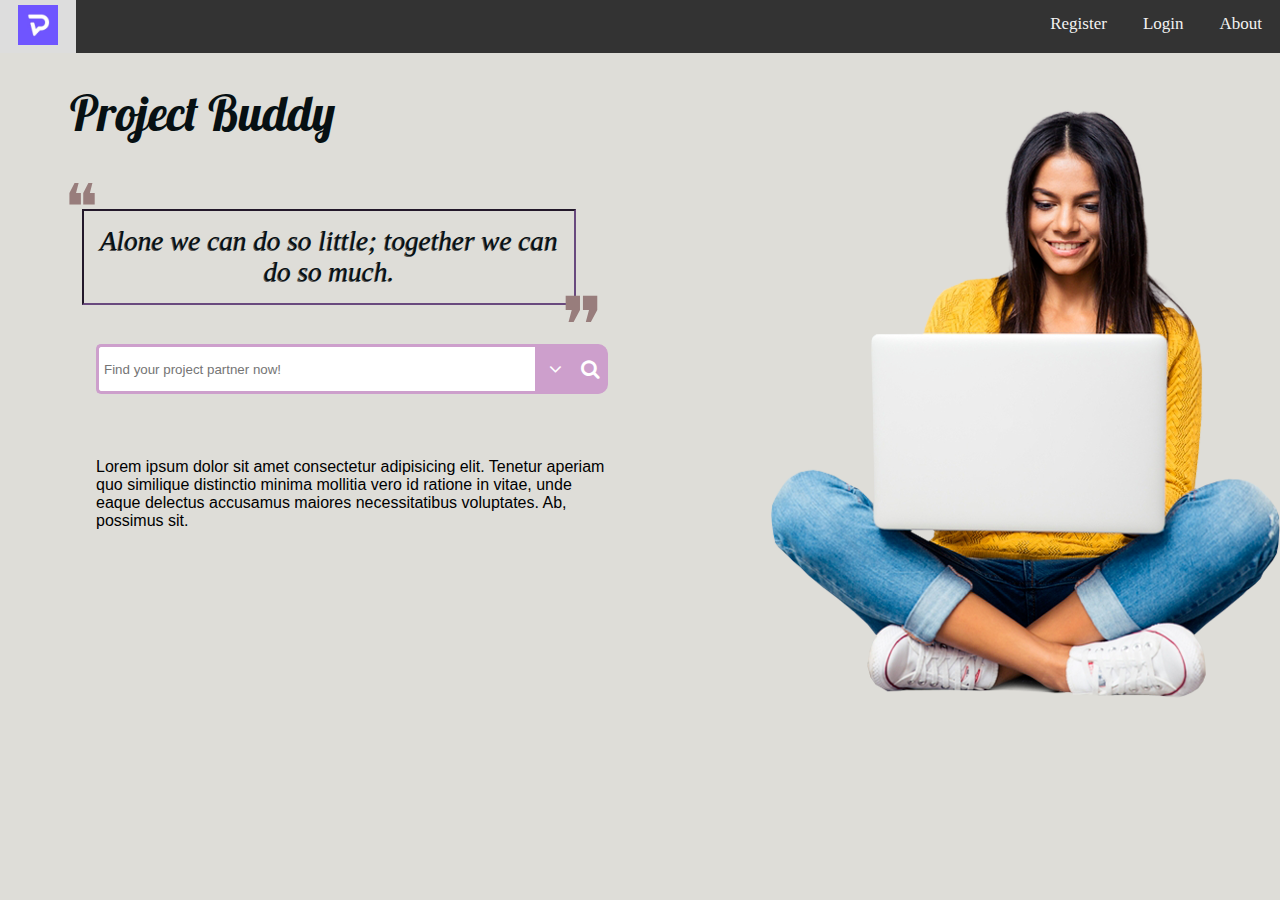
==== index.html @ 81c308a3 "first" ====
<!DOCTYPE html>
<html lang="en">

<head>
    <meta charset="UTF-8">
    <meta name="viewport" content="width=device-width, initial-scale=1.0">
    <meta http-equiv="X-UA-Compatible" content="ie=edge">
    <link rel="icon" type="image/jpg" href="img/logopp.jpg">
    <title>Project Partner Finder</title>
    <link rel="stylesheet" href="Style.css">
    <link href='https://fonts.googleapis.com/css?family=Lobster' rel='stylesheet'>
</head>

<body>

    <header>
        <link rel="stylesheet"
            href="https://cdnjs.cloudflare.com/ajax/libs/font-awesome/4.7.0/css/font-awesome.min.css">

    </header>
    <div class="topnav" id="myTopnav">
        <a class="navbar-brand" href="index.html"><img src="img/logopp.jpg" alt="Logo" style="width:40px;"></a>
        <a href="about.html">About</a>
        <a href="login.html">Login</a>
        <a href="register.html">Register</a>
        <a href="javascript:void(0);" class="icon" onclick="myFunction()">
            <i class="fa fa-bars"></i>
        </a>
    </div>
    <script>function myFunction() {
            var x = document.getElementById("myTopnav");
            if (x.className === "topnav") {
                x.className += " responsive";
            } else {
                x.className = "topnav";
            }
        }
    </script>
    <h1>Project Buddy</h1>
    <img class="mainimg" src="img/transparent.png" alt="mainimg">
    <div class="quote">
        <span class="left">❝</span>
        <blockquote>
            Alone we can do so little;
            together we can do so much.
        </blockquote>
        <span class="right">❞</span>
    </div>
    


    <div class="searchbar1">
        <div class="search">
            <input type="text" class="searchTerm" placeholder="Find your project partner now!">
            <div class="dropdown">
                <button class="drpbtn">
                    <i class="fa fa-angle-down"></i></button>
                <div class="ctx">
                    <a href="#">Search by Technology</a>
                    <a href="#">Search by College</a>
                    <a href="#">Search by Location</a>
                </div>
            </div>
            <button type="submit" class="searchButton">
                <i class="fa fa-search"></i>
            </button>

        </div>
    </div>
    <div class="description">Lorem ipsum dolor sit amet consectetur adipisicing elit.
        Tenetur aperiam quo similique distinctio minima mollitia vero id
        ratione in vitae, unde eaque delectus accusamus maiores necessitatibus voluptates.
        Ab, possimus sit.</div>
</body>

</html>
---- Style.css ----
*
{
  margin:0;
  border:0;
  padding:0;
}
h1{

  padding:30px;
  width:60%;
  margin-bottom: -5%;
  font-weight: lighter;
  font-family: 'Lobster';
  font-size: 3em;
  color: #071013;
  margin-left: 40px;
}
body {

  overflow-y: scroll;

  background-color: #deddd8;

}
.mainimg
{
  float:right;
}

.topnav {
  background-color: #333;
  overflow: hidden;
  display: block;
  width:100%;
}

/* Style the links inside the navigation bar */
.topnav a {
  float: right;
  display: block;
  color: #f2f2f2;
  text-align: center;
  padding: 14px 18px;
  text-decoration: none;
  font-size: 17px;
}

/* Change the color of links on hover */
.topnav a:hover {
  background-color: #ddd;
  color: black;
}

/* Add an active class to highlight the current page */
.topnav a.active {
  background-color: #4E8098;
  color: white;
}

/* Hide the link that should open and close the topnav on small screens */
.topnav .icon {
  display: none;
}

@media screen and (max-width: 600px) {
  .topnav a:not(:first-child) {
    display: none;
  }

  .topnav a.icon {
    float: right;
    display: block;
  }
}

/* The "responsive" class is added to the topnav with JavaScript when the user clicks on the icon. This class makes the topnav look good on small screens (display the links vertically instead of horizontally) */
@media screen and (max-width: 600px) {
  .topnav.responsive {
    position: relative;
  }

  .topnav.responsive a.icon {
    position: absolute;
    right: 0;
    top: 0;
  }

  .topnav.responsive a {
    float: none;
    display: block;
    text-align: left;
  }
}
.quote{
  text-align: center;
  font-size: 1.7em;
  margin: auto;
  padding: 15px;
  border: 2px rgb(105, 73, 126) ;
  border-style: inset;
  max-width: 36%;
  max-height: max-content;
  position: relative;
  margin-top: 100px;
  margin-left: 3em;
  margin-bottom:-1.5em;
  
}

blockquote{
  color: #071013;
  text-shadow: -1px 1px #555;
  font-style: italic;
  position: relative;
  z-index: 20;
}
@media only screen and (max-width: 800px) {
  .quote
  {
    position: absolute;
    margin-top: 9em;
  }
  .searchbar1{
    width: 800px;
    margin-right: -10em;
  } 
}
.left{
  position: absolute;
  top: -40px;
  left: -20px;
  width: 150px;
  text-align: left;
  z-index: 10;
  font-size: 4rem;
  color: #987D7C;
  
}
.right{
  position: absolute;
  bottom: -70px;
  right: -30px;
  width: 150px;
  text-align: right;
  z-index: 10;
  font-size: 5rem;
  color: #987D7C;
  
}

.description{
  width:40%;
  margin-top: 4em;
  margin-left: 6em;
  margin-bottom:-3em;
  font-family:-apple-system, BlinkMacSystemFont, 'Segoe UI', Roboto, Oxygen, Ubuntu, Cantarell, 'Open Sans', 'Helvetica Neue', sans-serif;
}

.searchbar1 .search {
  padding-left: 6em;
  padding-right: 2em;
  padding-top: 5em;
  max-width: 40%;
  min-width: 30%;
  position: relative;
  display: flex;
}

.searchbar1 .searchTerm {
  width: 100%;
  border: 3px solid #CD9FCC;
  border-right: none;
  padding: 5px;
  border-radius: 5px 0 0 5px;
  outline: none;
  color: #9DBFAF;
}

.searchbar1 .searchTerm:focus {
  color: #CD9FCC;
}

.searchbar1 .searchButton {
  width: 40px;
  height: 50px;
  border: 1px solid #CD9FCC;
  border-left: none;
  background: #CD9FCC;
  text-align: center;
  color: #fff;
  border-radius: 0 10px 10px 0;
  cursor: pointer;
  font-size: 20px;
}

.topnav .navbar-brand {
  float: left;
  padding-bottom: 3px;
  padding-top: 5px;
}

/* The container <div> - needed to position the dropdown content */
.dropdown {
  position: relative;
  display: inline-block;
}

/* Dropdown Content (Hidden by Default) */
.ctx {
  display: none;
  position: absolute;
  background-color: #f1f1f1;
  min-width: 200px;
  box-shadow: 0px 8px 16px 0px rgba(0, 0, 0, 0.2);
  z-index: 1;
}

/* Links inside the dropdown */
.ctx a {
  color: black;
  padding: 12px 12px;
  text-decoration: none;
  display: block;
}

/* Change color of dropdown links on hover */
.ctx a:hover {
  background-color: #ddd;
}

/* Show the dropdown menu on hover */
.dropdown:hover .ctx {
  display: block;
}


.dropdown .drpbtn {
  width: 40px;
  height: 50px;
  border: 1px solid #CD9FCC;
  border-right: none;
  background: #CD9FCC;
  color: #fff;

  text-align: center;
  border-radius: 0 0px 0px 0;
  cursor: pointer;
  font-size: 20px;
}

@media only screen and (max-width: 600px) {
  .description{
    width: auto;
    display: block;
  }
}
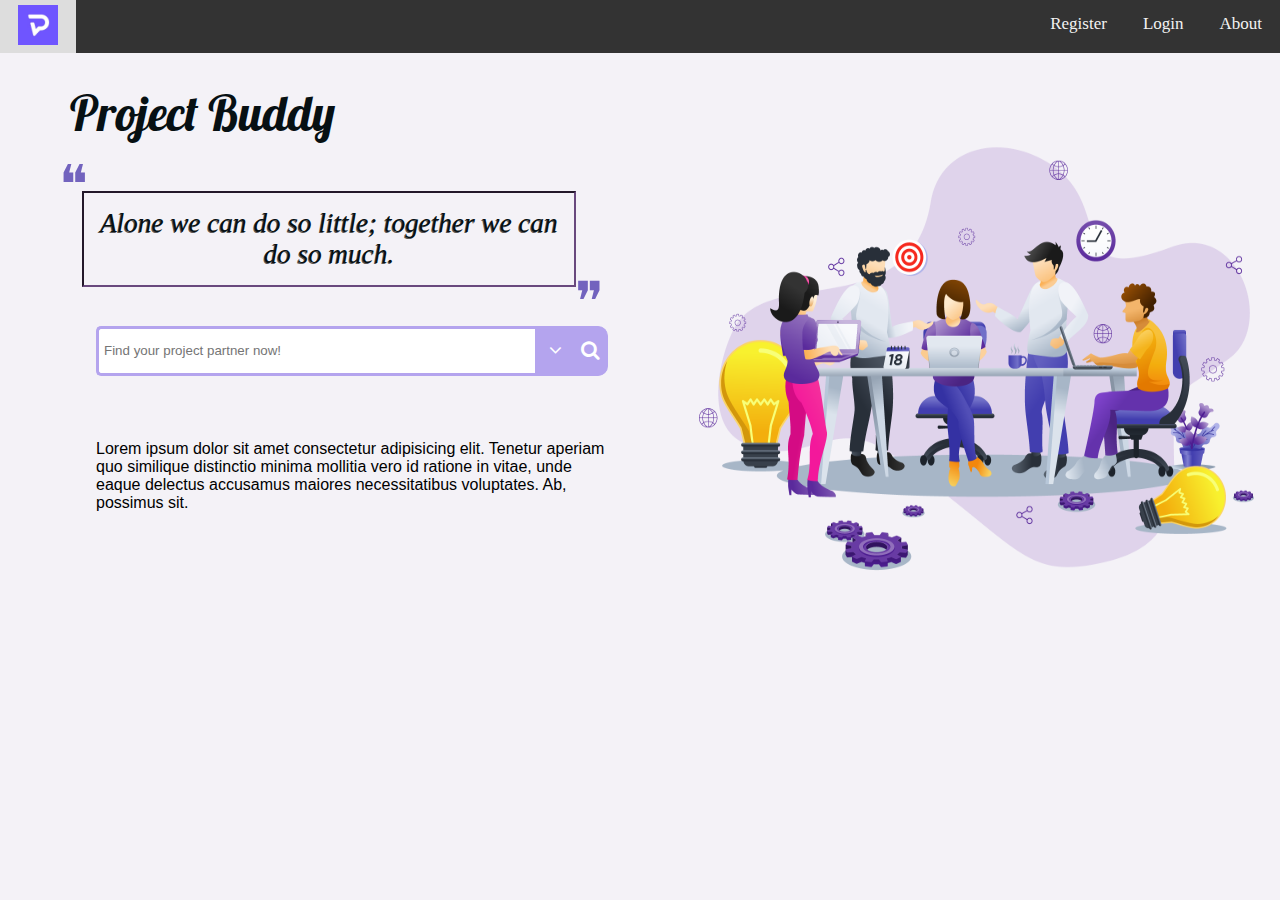
==== commit 554daa0b: "home" ====
--- a/index.html
+++ b/index.html
@@ -37,7 +37,7 @@
         }
     </script>
     <h1>Project Buddy</h1>
-    <img class="mainimg" src="img/transparent.png" alt="mainimg">
+    <img class="mainimg" src="img/team_t.png" alt="mainimg">
     <div class="quote">
         <span class="left">❝</span>
         <blockquote>
--- a/Style.css
+++ b/Style.css
@@ -19,12 +19,14 @@
 
   overflow-y: scroll;
 
-  background-color: #deddd8;
+  background-color: #f4f2f7;
 
 }
 .mainimg
 {
   float:right;
+  width:600px;
+  height:500px;
 }
 
 .topnav {
@@ -71,6 +73,12 @@
     float: right;
     display: block;
   }
+}
+
+.topnav .navbar-brand {
+  float: left;
+  padding-bottom: 3px;
+  padding-top: 5px;
 }
 
 /* The "responsive" class is added to the topnav with JavaScript when the user clicks on the icon. This class makes the topnav look good on small screens (display the links vertically instead of horizontally) */
@@ -99,11 +107,10 @@
   border: 2px rgb(105, 73, 126) ;
   border-style: inset;
   max-width: 36%;
-  max-height: max-content;
-  position: relative;
-  margin-top: 100px;
   margin-left: 3em;
+  margin-top:3em;
   margin-bottom:-1.5em;
+  position: relative;
   
 }
 
@@ -112,39 +119,43 @@
   text-shadow: -1px 1px #555;
   font-style: italic;
   position: relative;
-  z-index: 20;
 }
 @media only screen and (max-width: 800px) {
   .quote
   {
     position: absolute;
-    margin-top: 9em;
+    margin-top: 26em;
+    margin-left:8em;
+    height: 3em;
+    width:800px;
+    font-size:18px;
   }
   .searchbar1{
     width: 800px;
     margin-right: -10em;
+
   } 
 }
 .left{
   position: absolute;
   top: -40px;
-  left: -20px;
-  width: 150px;
+  left: -25px;
+  
   text-align: left;
   z-index: 10;
-  font-size: 4rem;
-  color: #987D7C;
+  font-size: 2em;
+  color: #7263be;
+  float:left;
   
 }
 .right{
-  position: absolute;
-  bottom: -70px;
+  position:absolute;
   right: -30px;
-  width: 150px;
   text-align: right;
   z-index: 10;
-  font-size: 5rem;
-  color: #987D7C;
+  font-size: 2em;
+  color: #7263be;
+  float:right;
   
 }
 
@@ -168,7 +179,7 @@
 
 .searchbar1 .searchTerm {
   width: 100%;
-  border: 3px solid #CD9FCC;
+  border: 3px solid #b4a4ee;
   border-right: none;
   padding: 5px;
   border-radius: 5px 0 0 5px;
@@ -177,15 +188,15 @@
 }
 
 .searchbar1 .searchTerm:focus {
-  color: #CD9FCC;
+  color: #b4a4ee;
 }
 
 .searchbar1 .searchButton {
   width: 40px;
   height: 50px;
-  border: 1px solid #CD9FCC;
+  border: 1px solid #b4a4ee;
   border-left: none;
-  background: #CD9FCC;
+  background: #b4a4ee;
   text-align: center;
   color: #fff;
   border-radius: 0 10px 10px 0;
@@ -193,11 +204,7 @@
   font-size: 20px;
 }
 
-.topnav .navbar-brand {
-  float: left;
-  padding-bottom: 3px;
-  padding-top: 5px;
-}
+
 
 /* The container <div> - needed to position the dropdown content */
 .dropdown {
@@ -237,9 +244,9 @@
 .dropdown .drpbtn {
   width: 40px;
   height: 50px;
-  border: 1px solid #CD9FCC;
+  border: 1px solid #b4a4ee;
   border-right: none;
-  background: #CD9FCC;
+  background: #b4a4ee;
   color: #fff;
 
   text-align: center;
